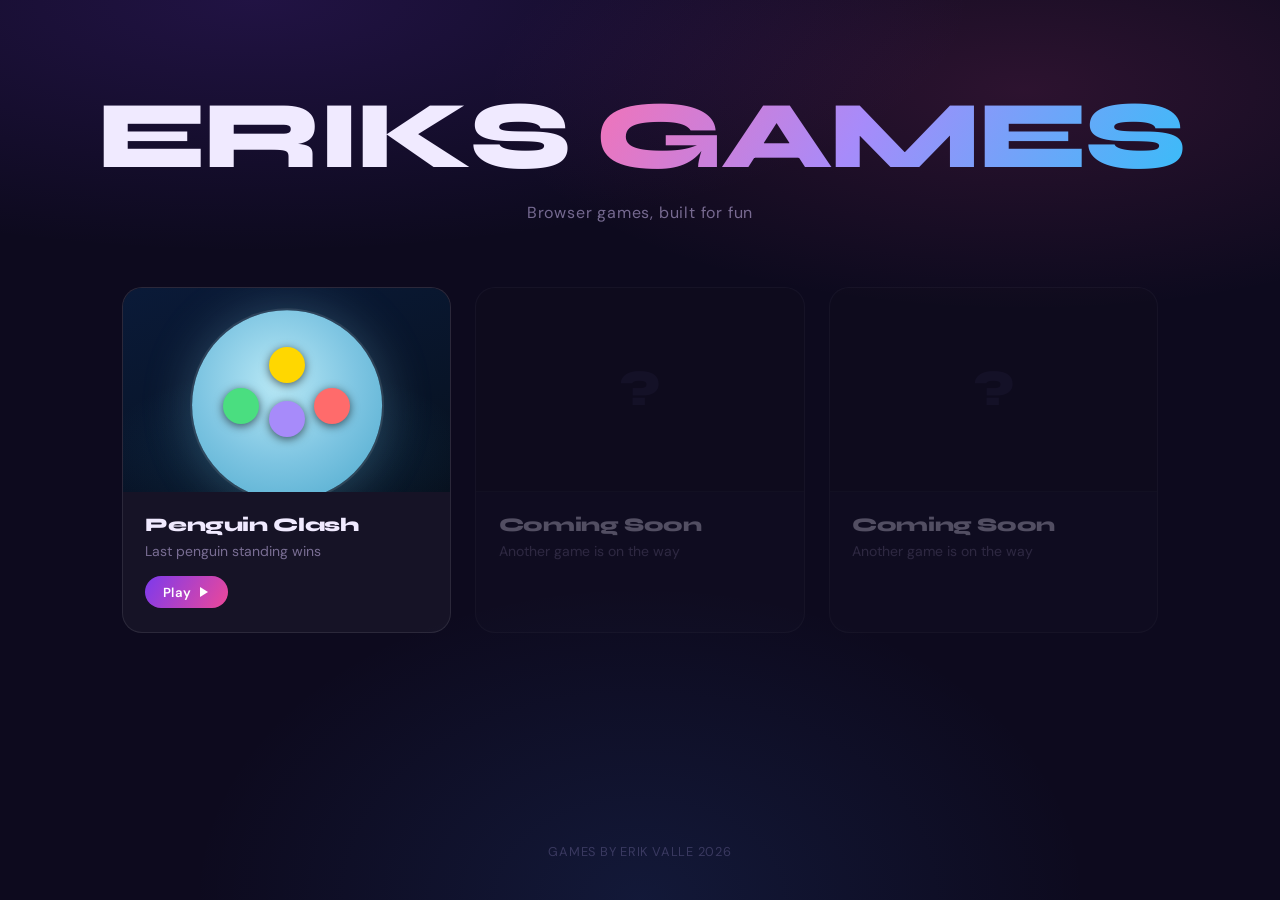
==== index.html @ 7e856116 "Initial landing page for Eriks Games Dark purple theme with game card gallery. Penguin Clash listed " ====
<!DOCTYPE html>
<html lang="en">
<head>
  <meta charset="UTF-8" />
  <meta name="viewport" content="width=device-width, initial-scale=1.0" />
  <title>Eriks Games</title>
  <link rel="preconnect" href="https://fonts.googleapis.com">
  <link href="https://fonts.googleapis.com/css2?family=Syne:wght@700;800&family=DM+Sans:wght@400;500;600&display=swap" rel="stylesheet">
  <link rel="stylesheet" href="style.css" />
</head>
<body>

  <header>
    <div class="wordmark">ERIKS <span>GAMES</span></div>
    <p class="header-sub">Browser games, built for fun</p>
  </header>

  <main>
    <div class="grid">

      <!-- Penguin Clash -->
      <a class="card" href="../penguinclash-game/">
        <div class="thumb thumb--penguin">
          <div class="ice"></div>
          <div class="dot" style="background:#FFD700; top:38%; left:50%; transform:translate(-50%,-50%)"></div>
          <div class="dot" style="background:#FF6B6B; top:58%; left:64%; transform:translate(-50%,-50%)"></div>
          <div class="dot" style="background:#4ADE80; top:58%; left:36%; transform:translate(-50%,-50%)"></div>
          <div class="dot" style="background:#A78BFA; top:64%; left:50%; transform:translate(-50%,-50%)"></div>
        </div>
        <div class="info">
          <h2>Penguin Clash</h2>
          <p>Last penguin standing wins</p>
          <span class="play">Play <svg width="14" height="14" viewBox="0 0 14 14" fill="none"><path d="M3 2L11 7L3 12V2Z" fill="currentColor"/></svg></span>
        </div>
      </a>

      <!-- Coming soon slots -->
      <div class="card card--soon">
        <div class="thumb thumb--soon"></div>
        <div class="info">
          <h2>Coming Soon</h2>
          <p>Another game is on the way</p>
        </div>
      </div>

      <div class="card card--soon">
        <div class="thumb thumb--soon"></div>
        <div class="info">
          <h2>Coming Soon</h2>
          <p>Another game is on the way</p>
        </div>
      </div>

    </div>
  </main>

  <footer>
    <p>Games by Erik Valle 2026</p>
  </footer>

</body>
</html>
---- style.css ----
*, *::before, *::after {
  box-sizing: border-box;
  margin: 0;
  padding: 0;
}

html { scroll-behavior: smooth; }

body {
  background: #0d0a1e;
  color: #f0eaff;
  font-family: 'DM Sans', system-ui, sans-serif;
  min-height: 100vh;
  display: flex;
  flex-direction: column;
  background-image:
    radial-gradient(ellipse 80% 40% at 20% 0%, rgba(124, 58, 237, 0.18) 0%, transparent 70%),
    radial-gradient(ellipse 60% 35% at 80% 10%, rgba(236, 72, 153, 0.14) 0%, transparent 70%),
    radial-gradient(ellipse 50% 50% at 50% 100%, rgba(59, 130, 246, 0.12) 0%, transparent 70%);
}

/* ─── Header ─────────────────────────────────────────────────────────────── */

header {
  padding: 5.5rem 2rem 4rem;
  text-align: center;
}

.wordmark {
  font-family: 'Syne', sans-serif;
  font-weight: 800;
  font-size: clamp(3rem, 9vw, 6rem);
  letter-spacing: -0.03em;
  line-height: 1;
  color: #f0eaff;
}

.wordmark span {
  background: linear-gradient(120deg, #f472b6 0%, #a78bfa 45%, #38bdf8 100%);
  -webkit-background-clip: text;
  -webkit-text-fill-color: transparent;
  background-clip: text;
}

.header-sub {
  margin-top: 1.1rem;
  color: rgba(220, 200, 255, 0.50);
  font-size: 1rem;
  font-weight: 400;
  letter-spacing: 0.05em;
}

/* ─── Grid ───────────────────────────────────────────────────────────────── */

main {
  flex: 1;
  padding: 0 2rem 5rem;
  max-width: 1100px;
  width: 100%;
  margin: 0 auto;
}

.grid {
  display: grid;
  grid-template-columns: repeat(auto-fill, minmax(280px, 1fr));
  gap: 1.5rem;
}

/* ─── Card ───────────────────────────────────────────────────────────────── */

.card {
  display: flex;
  flex-direction: column;
  background: rgba(255, 255, 255, 0.04);
  border: 1px solid rgba(255, 255, 255, 0.09);
  border-radius: 20px;
  overflow: hidden;
  text-decoration: none;
  color: inherit;
  transition: transform 0.18s ease, box-shadow 0.18s ease, border-color 0.18s ease;
}

.card:not(.card--soon):hover {
  transform: translateY(-5px);
  box-shadow: 0 16px 56px rgba(167, 139, 250, 0.22), 0 0 0 1px rgba(167, 139, 250, 0.20);
  border-color: rgba(167, 139, 250, 0.35);
}

.card--soon {
  opacity: 0.30;
  cursor: default;
}

/* ─── Thumbnail ──────────────────────────────────────────────────────────── */

.thumb {
  width: 100%;
  aspect-ratio: 16 / 10;
  position: relative;
  overflow: hidden;
}

.thumb--penguin {
  background: linear-gradient(160deg, #0a1a38 0%, #07111f 100%);
}

.thumb--penguin::before {
  content: '';
  position: absolute;
  inset: 0;
  background: radial-gradient(ellipse 80% 60% at 50% 80%, rgba(56, 189, 248, 0.12) 0%, transparent 70%);
}

.ice {
  position: absolute;
  width: 58%;
  aspect-ratio: 1;
  border-radius: 50%;
  background: radial-gradient(circle at 45% 38%, #b8e8f5 0%, #7ec5e2 50%, #4aa8cc 100%);
  top: 50%;
  left: 50%;
  transform: translate(-50%, -42%);
  box-shadow: 0 0 50px rgba(126, 197, 226, 0.30), 0 0 0 2px rgba(255,255,255,0.10);
}

.dot {
  position: absolute;
  width: 11%;
  aspect-ratio: 1;
  border-radius: 50%;
  box-shadow: 0 2px 10px rgba(0,0,0,0.6);
}

.thumb--soon {
  background: rgba(0,0,0,0.25);
  border-bottom: 1px solid rgba(255,255,255,0.06);
}

.thumb--soon::after {
  content: '?';
  position: absolute;
  top: 50%;
  left: 50%;
  transform: translate(-50%, -50%);
  font-family: 'Syne', sans-serif;
  font-size: 3rem;
  font-weight: 800;
  color: rgba(167, 139, 250, 0.15);
}

/* ─── Card info ──────────────────────────────────────────────────────────── */

.info {
  padding: 1.3rem 1.4rem 1.5rem;
  display: flex;
  flex-direction: column;
  gap: 0.35rem;
}

.info h2 {
  font-family: 'Syne', sans-serif;
  font-weight: 800;
  font-size: 1.2rem;
  letter-spacing: -0.02em;
  color: #f0eaff;
}

.info p {
  font-size: 0.875rem;
  color: rgba(220, 200, 255, 0.50);
  font-weight: 400;
}

.play {
  display: inline-flex;
  align-items: center;
  gap: 0.35rem;
  margin-top: 0.7rem;
  padding: 0.45rem 1.1rem;
  background: linear-gradient(120deg, #7c3aed 0%, #ec4899 100%);
  border-radius: 100px;
  font-size: 0.82rem;
  font-weight: 600;
  color: #fff;
  letter-spacing: 0.02em;
  width: fit-content;
  transition: opacity 0.15s ease, transform 0.15s ease;
}

.card:hover .play {
  opacity: 0.88;
  transform: scale(1.04);
}

/* ─── Footer ─────────────────────────────────────────────────────────────── */

footer {
  text-align: center;
  padding: 2.5rem 2rem;
  color: rgba(200, 180, 255, 0.22);
  font-size: 0.8rem;
  letter-spacing: 0.06em;
  text-transform: uppercase;
}
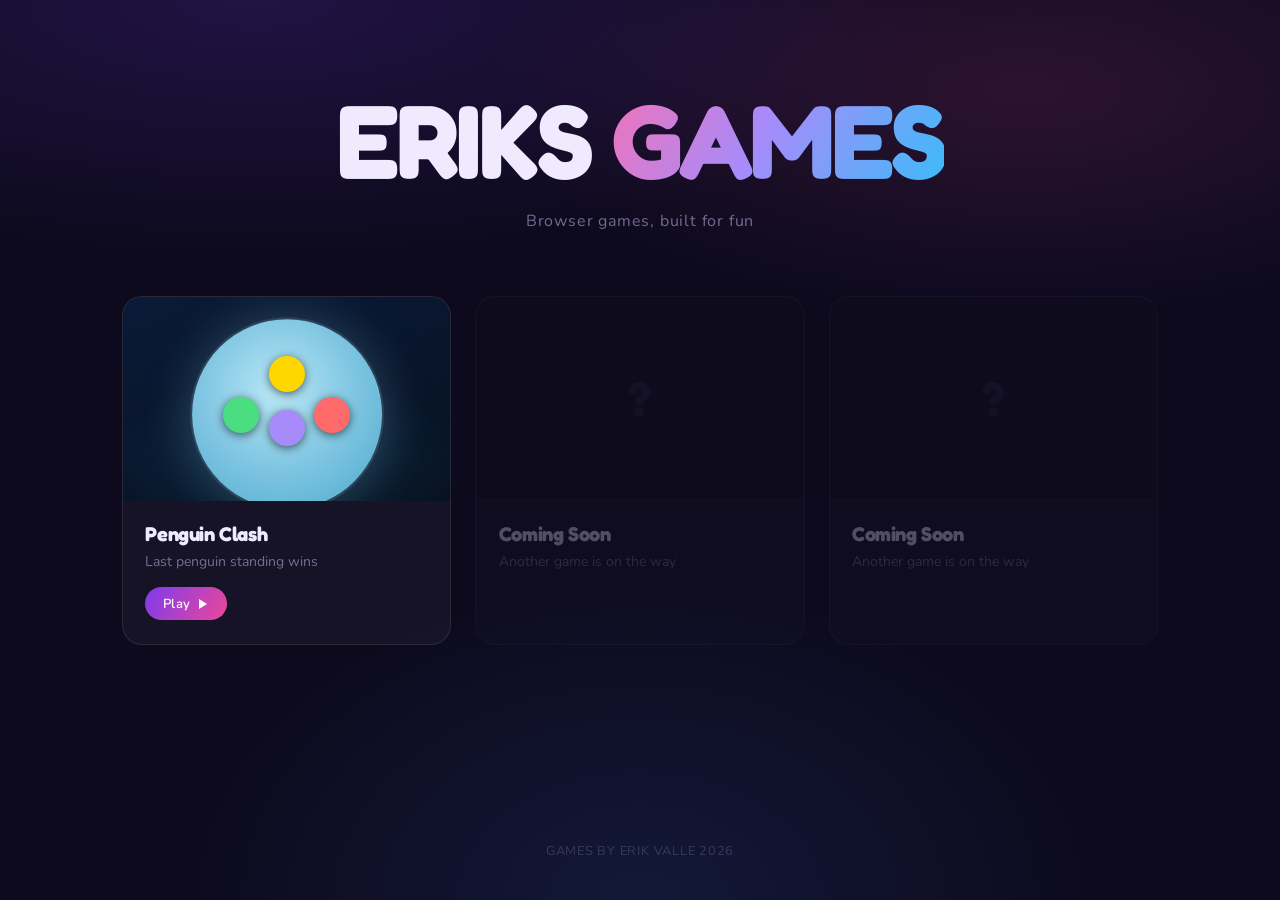
==== commit 68330dc0: "Switch to Fredoka + Nunito fonts on landing page Replaces Syne/DM Sans (used on other projects) with" ====
--- a/index.html
+++ b/index.html
@@ -5,7 +5,7 @@
   <meta name="viewport" content="width=device-width, initial-scale=1.0" />
   <title>Eriks Games</title>
   <link rel="preconnect" href="https://fonts.googleapis.com">
-  <link href="https://fonts.googleapis.com/css2?family=Syne:wght@700;800&family=DM+Sans:wght@400;500;600&display=swap" rel="stylesheet">
+  <link href="https://fonts.googleapis.com/css2?family=Fredoka:wght@600;700&family=Nunito:wght@400;500;700&display=swap" rel="stylesheet">
   <link rel="stylesheet" href="style.css" />
 </head>
 <body>
@@ -19,7 +19,7 @@
     <div class="grid">
 
       <!-- Penguin Clash -->
-      <a class="card" href="../penguinclash-game/">
+      <a class="card" href="./penguinclash/">
         <div class="thumb thumb--penguin">
           <div class="ice"></div>
           <div class="dot" style="background:#FFD700; top:38%; left:50%; transform:translate(-50%,-50%)"></div>
--- a/style.css
+++ b/style.css
@@ -9,7 +9,7 @@
 body {
   background: #0d0a1e;
   color: #f0eaff;
-  font-family: 'DM Sans', system-ui, sans-serif;
+  font-family: 'Nunito', system-ui, sans-serif;
   min-height: 100vh;
   display: flex;
   flex-direction: column;
@@ -27,9 +27,9 @@
 }
 
 .wordmark {
-  font-family: 'Syne', sans-serif;
-  font-weight: 800;
-  font-size: clamp(3rem, 9vw, 6rem);
+  font-family: 'Fredoka', sans-serif;
+  font-weight: 700;
+  font-size: clamp(3.2rem, 9vw, 6.5rem);
   letter-spacing: -0.03em;
   line-height: 1;
   color: #f0eaff;
@@ -142,7 +142,7 @@
   top: 50%;
   left: 50%;
   transform: translate(-50%, -50%);
-  font-family: 'Syne', sans-serif;
+  font-family: 'Fredoka', sans-serif;
   font-size: 3rem;
   font-weight: 800;
   color: rgba(167, 139, 250, 0.15);
@@ -158,9 +158,9 @@
 }
 
 .info h2 {
-  font-family: 'Syne', sans-serif;
-  font-weight: 800;
-  font-size: 1.2rem;
+  font-family: 'Fredoka', sans-serif;
+  font-weight: 700;
+  font-size: 1.25rem;
   letter-spacing: -0.02em;
   color: #f0eaff;
 }
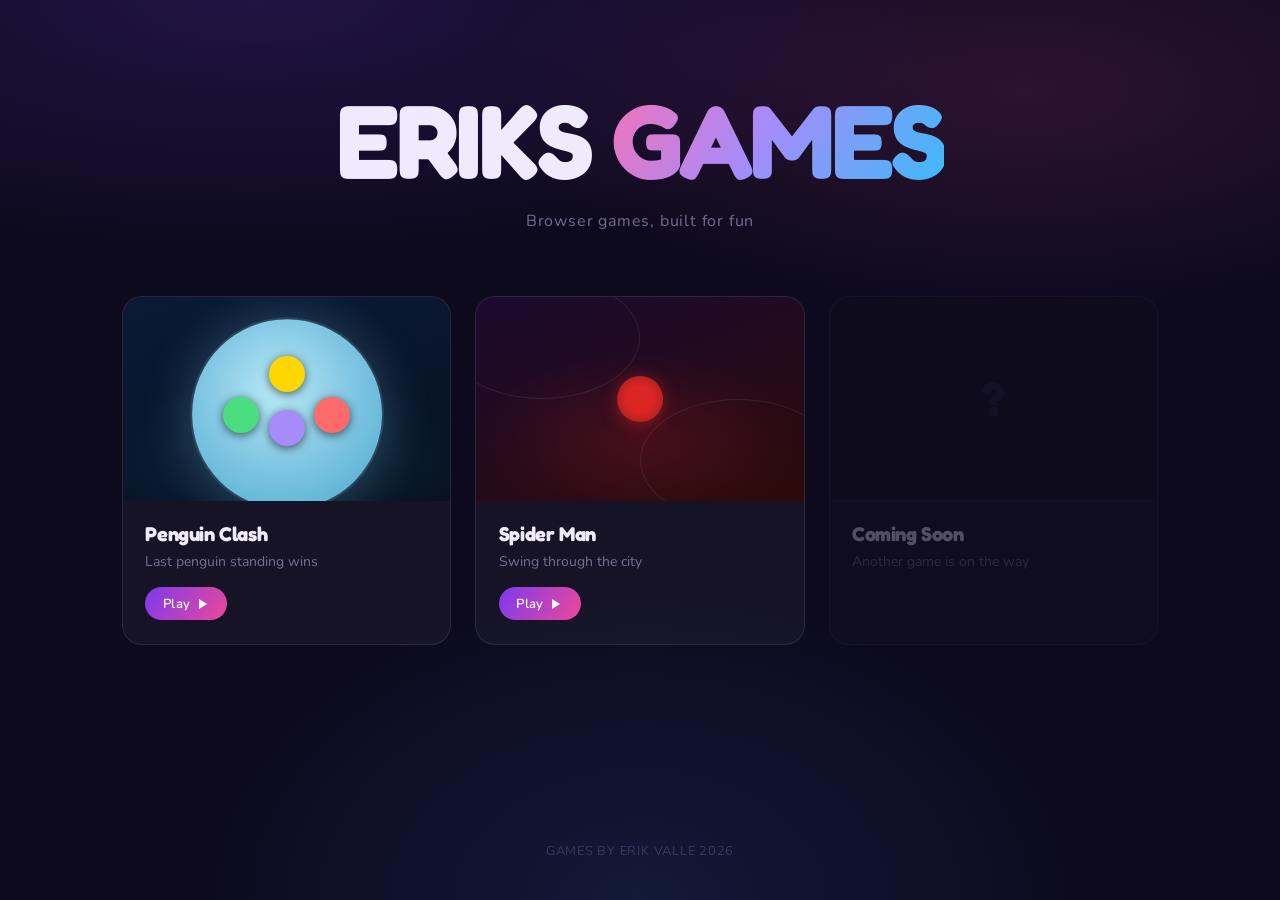
==== commit fe43659d: "Add Spider Man web-swinging game New 3D browser game with physics-based web-swinging, neon city buil" ====
--- a/index.html
+++ b/index.html
@@ -34,14 +34,19 @@
         </div>
       </a>
 
-      <!-- Coming soon slots -->
-      <div class="card card--soon">
-        <div class="thumb thumb--soon"></div>
+      <!-- Spider Man -->
+      <a class="card" href="./spiderman/">
+        <div class="thumb thumb--spiderman">
+          <div class="web web--1"></div>
+          <div class="web web--2"></div>
+          <div class="spider-dot"></div>
+        </div>
         <div class="info">
-          <h2>Coming Soon</h2>
-          <p>Another game is on the way</p>
+          <h2>Spider Man</h2>
+          <p>Swing through the city</p>
+          <span class="play">Play <svg width="14" height="14" viewBox="0 0 14 14" fill="none"><path d="M3 2L11 7L3 12V2Z" fill="currentColor"/></svg></span>
         </div>
-      </div>
+      </a>
 
       <div class="card card--soon">
         <div class="thumb thumb--soon"></div>
--- a/style.css
+++ b/style.css
@@ -129,6 +129,47 @@
   aspect-ratio: 1;
   border-radius: 50%;
   box-shadow: 0 2px 10px rgba(0,0,0,0.6);
+}
+
+.thumb--spiderman {
+  background: linear-gradient(160deg, #1a0a2e 0%, #2d0a0a 100%);
+}
+
+.thumb--spiderman::before {
+  content: '';
+  position: absolute;
+  inset: 0;
+  background: radial-gradient(ellipse 70% 60% at 50% 70%, rgba(220, 38, 38, 0.18) 0%, transparent 70%);
+}
+
+.web {
+  position: absolute;
+  width: 60%;
+  height: 60%;
+  border: 1.5px solid rgba(255, 255, 255, 0.08);
+  border-radius: 50%;
+}
+
+.web--1 {
+  top: -10%;
+  left: -10%;
+}
+
+.web--2 {
+  bottom: -10%;
+  right: -10%;
+}
+
+.spider-dot {
+  position: absolute;
+  width: 14%;
+  aspect-ratio: 1;
+  border-radius: 50%;
+  background: radial-gradient(circle, #dc2626 40%, #991b1b 100%);
+  top: 50%;
+  left: 50%;
+  transform: translate(-50%, -50%);
+  box-shadow: 0 2px 16px rgba(220, 38, 38, 0.5);
 }
 
 .thumb--soon {
